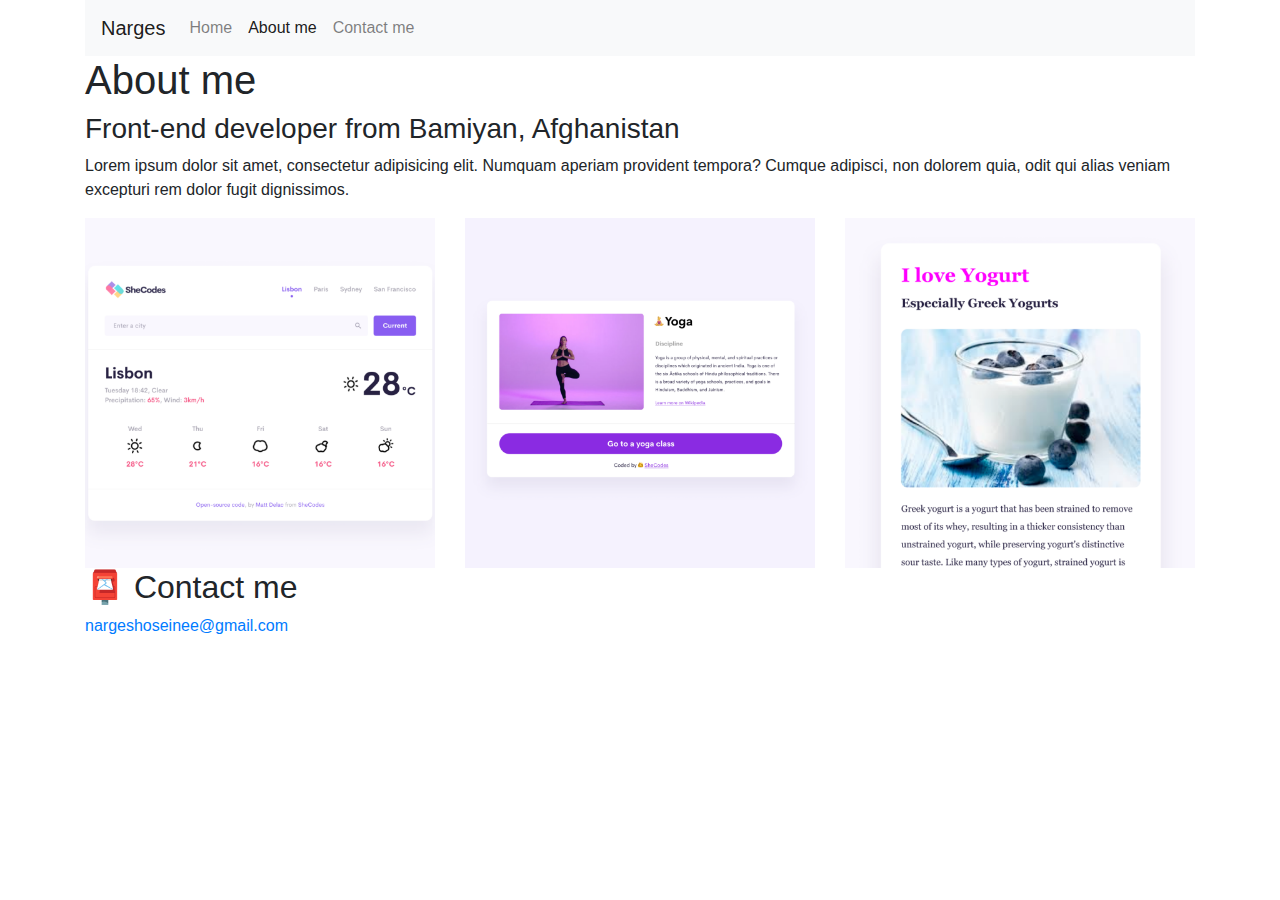
==== about.html @ 940e2123 "creating the repository & adding codes & making the code SEO friendly" ====
<!DOCTYPE html>
<html lang="en">
  <head>
    <meta charset="UTF-8" />
    <meta http-equiv="X-UA-Compatible" content="IE=edge" />
    <meta name="viewport" content="width=device-width, initial-scale=1.0" />

    <link
      rel="stylesheet"
      href="https://cdn.jsdelivr.net/npm/bootstrap@4.0.0/dist/css/bootstrap.min.css"
      integrity="sha384-Gn5384xqQ1aoWXA+058RXPxPg6fy4IWvTNh0E263XmFcJlSAwiGgFAW/dAiS6JXm"
      crossorigin="anonymous"
    />
    <script
      src="https://code.jquery.com/jquery-3.2.1.slim.min.js"
      integrity="sha384-KJ3o2DKtIkvYIK3UENzmM7KCkRr/rE9/Qpg6aAZGJwFDMVNA/GpGFF93hXpG5KkN"
      crossorigin="anonymous"
    ></script>
    <script
      src="https://cdn.jsdelivr.net/npm/popper.js@1.12.9/dist/umd/popper.min.js"
      integrity="sha384-ApNbgh9B+Y1QKtv3Rn7W3mgPxhU9K/ScQsAP7hUibX39j7fakFPskvXusvfa0b4Q"
      crossorigin="anonymous"
    ></script>
    <script
      src="https://cdn.jsdelivr.net/npm/bootstrap@4.0.0/dist/js/bootstrap.min.js"
      integrity="sha384-JZR6Spejh4U02d8jOt6vLEHfe/JQGiRRSQQxSfFWpi1MquVdAyjUar5+76PVCmYl"
      crossorigin="anonymous"
    ></script>
    <link rel="stylesheet" href="style.css" />
    <title>About Narges Hoseinee</title>
    <meta
      name="description"
      content="You can contact Narges Hoseinee by her email - nargeshoseinee@gmail.com"
    />
  </head>
  <body>
    <div class="container">
      <nav class="navbar navbar-expand-lg navbar-light bg-light">
        <a class="navbar-brand" href="#">Narges</a>
        <button
          class="navbar-toggler"
          type="button"
          data-toggle="collapse"
          data-target="#navbarNavAltMarkup"
          aria-controls="navbarNavAltMarkup"
          aria-expanded="false"
          aria-label="Toggle navigation"
        >
          <span class="navbar-toggler-icon"></span>
        </button>
        <div class="collapse navbar-collapse" id="navbarNavAltMarkup">
          <div class="navbar-nav">
            <a class="nav-item nav-link" href="index.html"
              >Home <span class="sr-only">(current)</span></a
            >
            <a class="nav-item nav-link active" href="about.html">About me</a>
            <a class="nav-item nav-link" href="#email-link">Contact me</a>
          </div>
        </div>
      </nav>

      <h1>About me</h1>
      <h3>Front-end developer from Bamiyan, Afghanistan</h3>
      <div class="about-paragraphs">
        <p>
          Lorem ipsum dolor sit amet, consectetur adipisicing elit. Numquam
          aperiam provident tempora? Cumque adipisci, non dolorem quia, odit qui
          alias veniam excepturi rem dolor fugit dignissimos.
        </p>
      </div>
      <div class="row">
        <div class="col-sm-4">
          <img
            src="images/weather-app.png"
            alt="a picture of waeter-app project"
            class="img-fluid"
            title="weather-app"
          />
        </div>

        <div class="col-sm-4">
          <img
            src="images/yoga.png"
            alt="picture of yoga"
            class="img-fluid"
            title="yogapicture"
          />
        </div>

        <div class="col-sm-4">
          <img
            src="images/yogurt.png"
            alt="picture of yogurt"
            class="img-fluid"
            title="yogurt picture "
          />
        </div>
      </div>

      <div id="contact">
        <h2>📮 Contact me</h2>
        <a
          href="mailto:nargeshoseinee@gmail.com"
          class="email-link"
          id="email-link"
          title="contact link nargeshoseinee@gimail.com"
        >
          nargeshoseinee@gmail.com
        </a>
      </div>
    </div>
    <script
      src="https://code.jquery.com/jquery-3.2.1.slim.min.js"
      integrity="sha384-KJ3o2DKtIkvYIK3UENzmM7KCkRr/rE9/Qpg6aAZGJwFDMVNA/GpGFF93hXpG5KkN"
      crossorigin="anonymous"
    ></script>
    <script
      src="https://cdn.jsdelivr.net/npm/popper.js@1.12.9/dist/umd/popper.min.js"
      integrity="sha384-ApNbgh9B+Y1QKtv3Rn7W3mgPxhU9K/ScQsAP7hUibX39j7fakFPskvXusvfa0b4Q"
      crossorigin="anonymous"
    ></script>
    <script
      src="https://cdn.jsdelivr.net/npm/bootstrap@4.0.0/dist/js/bootstrap.min.js"
      integrity="sha384-JZR6Spejh4U02d8jOt6vLEHfe/JQGiRRSQQxSfFWpi1MquVdAyjUar5+76PVCmYl"
      crossorigin="anonymous"
    ></script>
  </body>
</html>
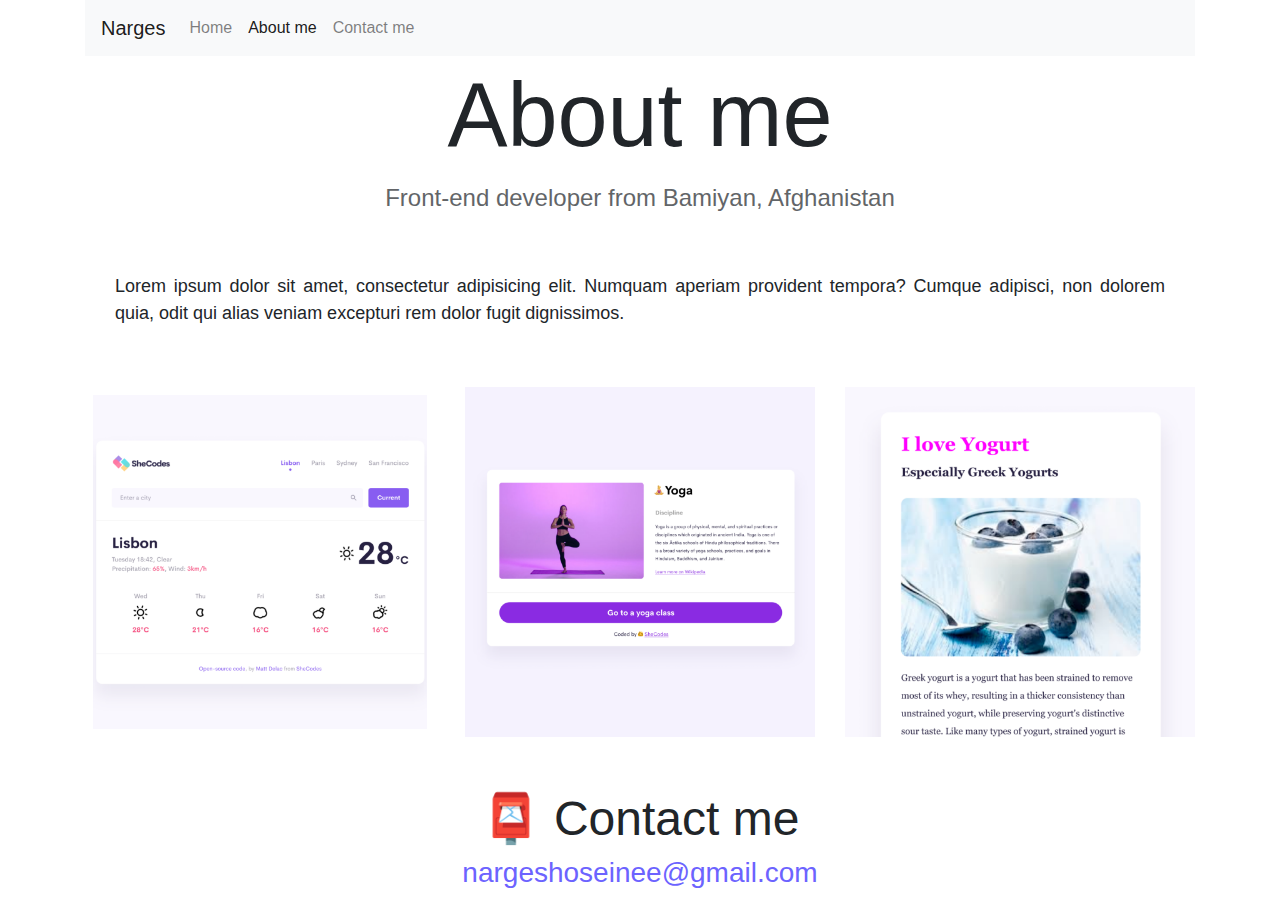
==== commit bd7953f2: "adding CSS & making the site more SEO friendly" ====
--- a/about.html
+++ b/about.html
@@ -11,22 +11,8 @@
       integrity="sha384-Gn5384xqQ1aoWXA+058RXPxPg6fy4IWvTNh0E263XmFcJlSAwiGgFAW/dAiS6JXm"
       crossorigin="anonymous"
     />
-    <script
-      src="https://code.jquery.com/jquery-3.2.1.slim.min.js"
-      integrity="sha384-KJ3o2DKtIkvYIK3UENzmM7KCkRr/rE9/Qpg6aAZGJwFDMVNA/GpGFF93hXpG5KkN"
-      crossorigin="anonymous"
-    ></script>
-    <script
-      src="https://cdn.jsdelivr.net/npm/popper.js@1.12.9/dist/umd/popper.min.js"
-      integrity="sha384-ApNbgh9B+Y1QKtv3Rn7W3mgPxhU9K/ScQsAP7hUibX39j7fakFPskvXusvfa0b4Q"
-      crossorigin="anonymous"
-    ></script>
-    <script
-      src="https://cdn.jsdelivr.net/npm/bootstrap@4.0.0/dist/js/bootstrap.min.js"
-      integrity="sha384-JZR6Spejh4U02d8jOt6vLEHfe/JQGiRRSQQxSfFWpi1MquVdAyjUar5+76PVCmYl"
-      crossorigin="anonymous"
-    ></script>
-    <link rel="stylesheet" href="style.css" />
+    <link rel="stylesheet" href="css/styles.css" />
+
     <title>About Narges Hoseinee</title>
     <meta
       name="description"
@@ -50,11 +36,21 @@
         </button>
         <div class="collapse navbar-collapse" id="navbarNavAltMarkup">
           <div class="navbar-nav">
-            <a class="nav-item nav-link" href="index.html"
+            <a class="nav-item nav-link" href="index.html" title="homepage"
               >Home <span class="sr-only">(current)</span></a
             >
-            <a class="nav-item nav-link active" href="about.html">About me</a>
-            <a class="nav-item nav-link" href="#email-link">Contact me</a>
+            <a
+              class="nav-item nav-link active"
+              href="about.html"
+              title="about Nages"
+              >About me</a
+            >
+            <a
+              class="nav-item nav-link"
+              href="#email-link"
+              title="contact Nages"
+              >Contact me</a
+            >
           </div>
         </div>
       </nav>
@@ -73,7 +69,7 @@
           <img
             src="images/weather-app.png"
             alt="a picture of waeter-app project"
-            class="img-fluid"
+            class="img-fluid p-2 mb-5"
             title="weather-app"
           />
         </div>
@@ -81,7 +77,7 @@
         <div class="col-sm-4">
           <img
             src="images/yoga.png"
-            alt="picture of yoga"
+            alt="yoga project"
             class="img-fluid"
             title="yogapicture"
           />
--- a/css/styles.css
+++ b/css/styles.css
@@ -0,0 +1,114 @@
+:root {
+  --primary-color: #6c63ff;
+  --secondary-color: #f5f2fe;
+  --box-shadow: 0 5px 10px rgba(0, 0, 0, 0.3);
+}
+
+body {
+  margin: auto;
+  max-width: 1200px;
+  text-align: center;
+}
+
+h1,
+h2,
+h3 {
+  text-align: center;
+  margin: 5px;
+}
+
+h1 {
+  font-size: 90px;
+  margin-bottom: 15px;
+}
+
+h2 {
+  font-size: 48px;
+}
+
+h3 {
+  font-size: 24px;
+  opacity: 0.7;
+}
+
+p {
+  background: white;
+  padding: 20px;
+  border-radius: 4px;
+  font-size: 18px;
+  line-height: 1.5;
+  text-align: justify;
+}
+
+.navigation-links {
+  display: flex;
+  margin-top: 40px;
+  justify-content: center;
+}
+
+.navigation-links a {
+  margin: 20px;
+  border-radius: 4px;
+  padding: 20px 15px;
+  text-decoration: none;
+  text-transform: capitalize;
+}
+
+.yuga-link {
+  border-radius: 4px;
+  padding: 20px 15px;
+  text-decoration: none;
+  text-transform: capitalize;
+
+  background: var(--primary-color);
+  box-shadow: var(--box-shadow);
+  color: white;
+}
+
+.contact-link {
+  background: var(--primary-color);
+  box-shadow: var(--box-shadow);
+  color: white;
+}
+
+.about-link {
+  color: var(--primary-color);
+  border: 1px solid var(--primary-color);
+}
+
+.homepage-link {
+  color: var(--primary-color);
+  text-align: center;
+  display: block;
+}
+
+.about-paragraphs {
+  display: flex;
+  margin: 30px 0;
+}
+
+.about-paragraphs p {
+  margin: 10px;
+}
+
+.email-link {
+  display: flex;
+  justify-content: center;
+  color: var(--primary-color);
+  font-size: 28px;
+  text-decoration: none;
+}
+
+.email-link:hover {
+  text-decoration: underline;
+}
+
+@media (max-width: 900px) {
+  h1 {
+    font-size: 30px;
+    line-height: 1.5;
+  }
+  h2 {
+    font-size: 10;
+  }
+}
